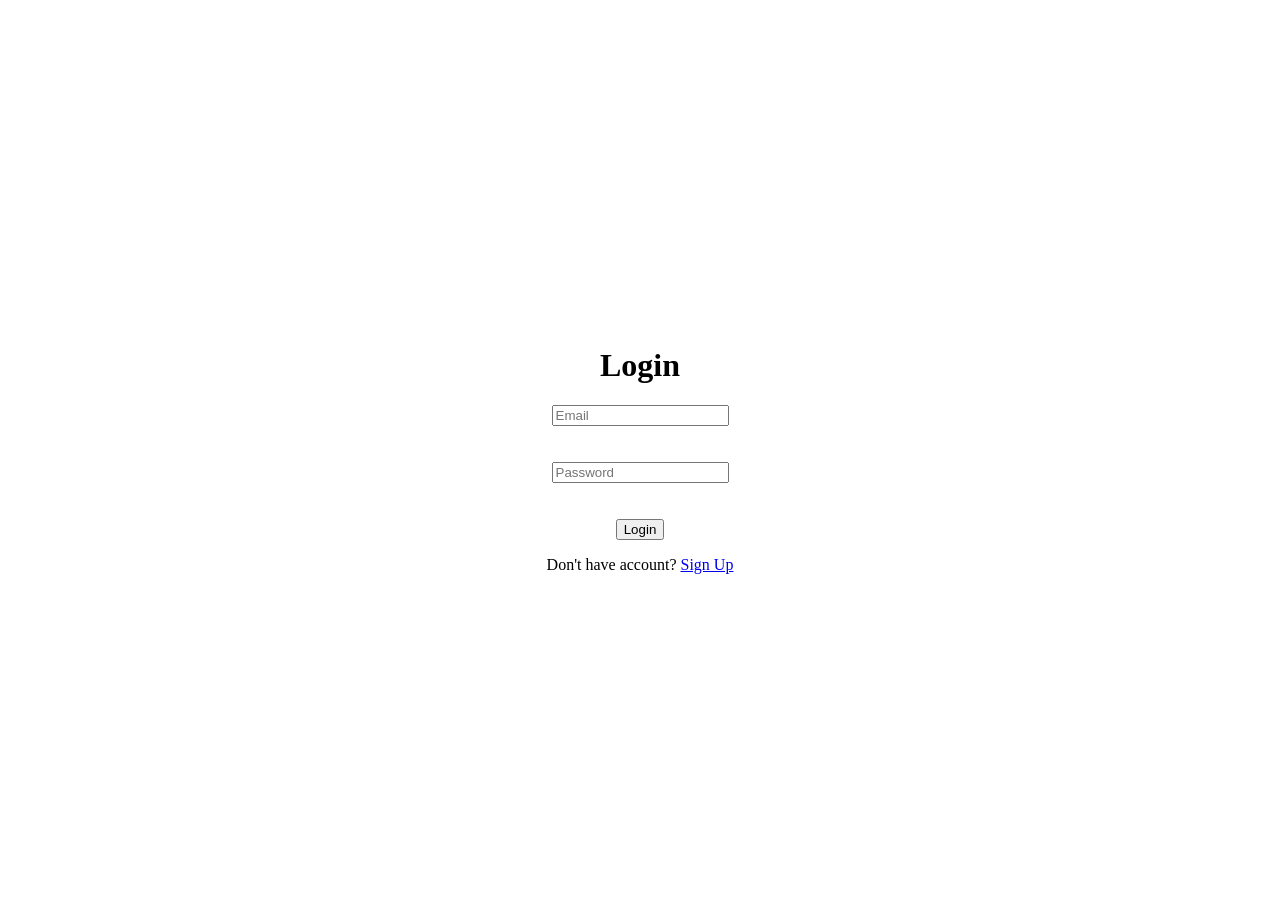
==== frontend/login.html @ 40464ffe "Added Frontend" ====
<!DOCTYPE html>
<html>
<head>
    <title>Login - Velos</title>
    <link rel="stylesheet" href="css/main.css">
</head>
<body>

<div class="landing">

    <h1>Login</h1>

    <input type="email" id="email" placeholder="Email">
    <br><br>
    <input type="password" id="password" placeholder="Password">
    <br><br>
    <button onclick="login()">Login</button>

    <p>
        Don't have account? <a href="signup.html">Sign Up</a>
    </p>

</div>

<script src="js/config.js"></script>
<script src="js/auth.js"></script>
<script>
async function login() {
    const email = document.getElementById("email").value;
    const password = document.getElementById("password").value;

    const response = await fetch(`${BASE_URL}/auth/login`, {
        method: "POST",
        headers: { "Content-Type": "application/x-www-form-urlencoded" },
        body: `username=${email}&password=${password}`
    });

    if (!response.ok) {
        alert("Invalid credentials");
        return;
    }

    const data = await response.json();
    saveToken(data.access_token);
    window.location.href = "dashboard.html";
}
</script>

</body>
</html>
---- frontend/css/main.css ----
.landing {
    height: 100vh;
    display: flex;
    flex-direction: column;
    justify-content: center;
    align-items: center;
    text-align: center;
}

.tagline {
    font-size: 20px;
    margin: 10px 0;
    color: #00ff88;
}

.description {
    color: #aaa;
    margin-bottom: 40px;
}

.buttons {
    display: flex;
    gap: 20px;
}

.btn {
    padding: 12px 25px;
    border-radius: 6px;
    text-decoration: none;
    font-weight: bold;
}

.primary {
    background: #00ff88;
    color: black;
}

.secondary {
    background: #1a1a1a;
    border: 1px solid #00ff88;
    color: #00ff88;
}

.btn:hover {
    opacity: 0.8;
}
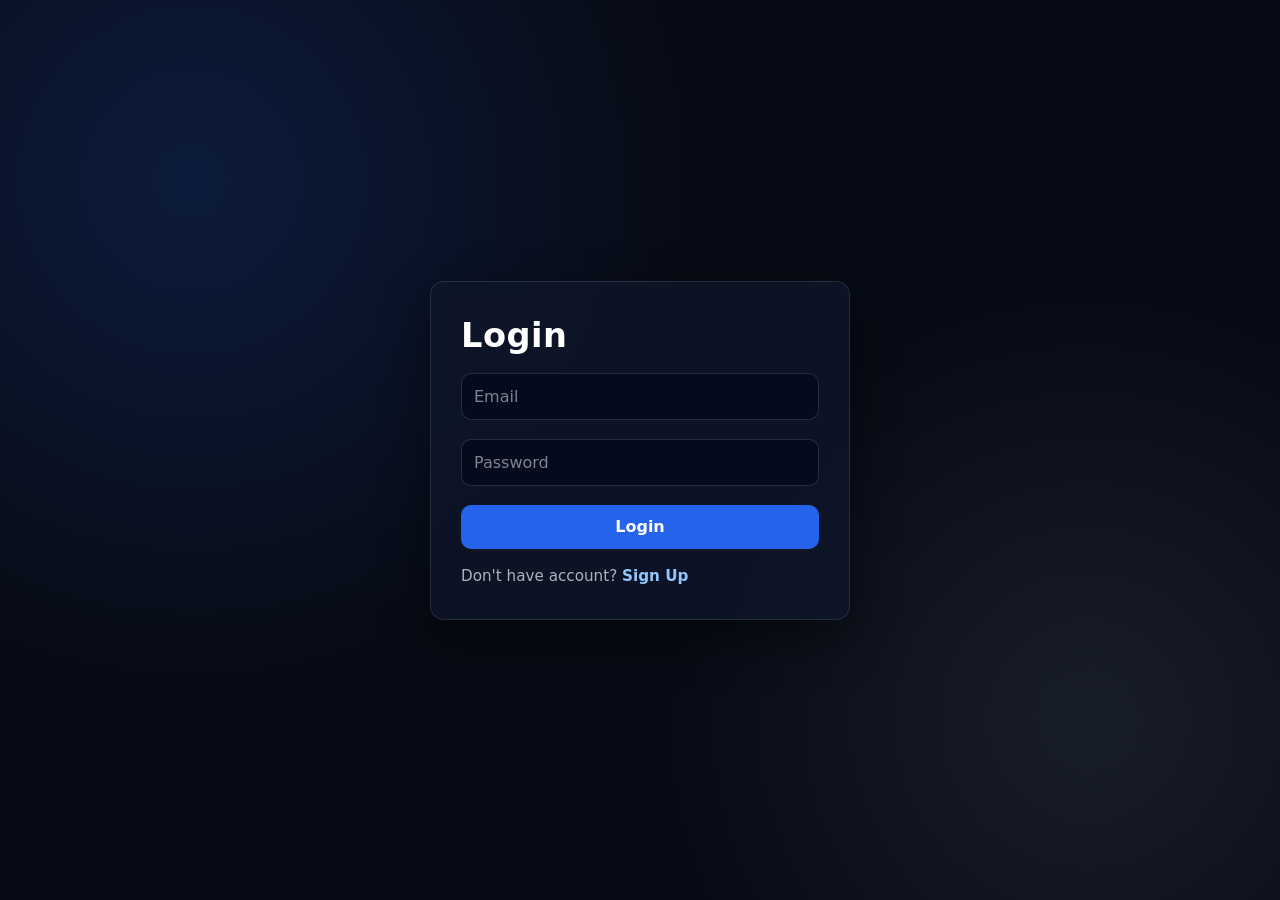
==== commit fa6d815d: "added frontend pages and css" ====
--- a/frontend/login.html
+++ b/frontend/login.html
@@ -2,7 +2,7 @@
 <html>
 <head>
     <title>Login - Velos</title>
-    <link rel="stylesheet" href="css/main.css">
+    <link rel="stylesheet" href="css/login.css">
 </head>
 <body>
 
--- a/frontend/css/login.css
+++ b/frontend/css/login.css
@@ -0,0 +1,96 @@
+*{
+    margin: 0;
+    padding: 0;
+    box-sizing: border-box;
+    font-family: "Segoe UI", system-ui, -apple-system, Arial, sans-serif;
+}
+
+body {
+    min-height: 100vh;
+    display: flex;
+    align-items: center;
+    justify-content: center;
+    background: radial-gradient(900px circle at 15% 20%, rgba(37, 99, 235, 0.18), transparent 55%),
+                radial-gradient(700px circle at 85% 80%, rgba(148, 163, 184, 0.12), transparent 60%),
+                #070b15;
+    color: #e5e7eb;
+    padding: 24px;
+}
+
+.landing {
+    width: 100%;
+    max-width: 420px;
+    padding: 34px 30px;
+    border-radius: 14px;
+    background: rgba(15, 23, 42, 0.78);
+    border: 1px solid rgba(148, 163, 184, 0.18);
+    box-shadow: 0 18px 50px rgba(0, 0, 0, 0.45);
+    backdrop-filter: blur(10px);
+}
+
+.landing h1 {
+    font-size: 2.1rem;
+    font-weight: 700;
+    color: #ffffff;
+    letter-spacing: 0.5px;
+    margin-bottom: 18px;
+}
+
+.landing input {
+    width: 100%;
+    padding: 13px 12px;
+    border-radius: 10px;
+    border: 1px solid rgba(148, 163, 184, 0.22);
+    outline: none;
+    background: rgba(2, 6, 23, 0.55);
+    color: #e5e7eb;
+    font-size: 1rem;
+    transition: border 0.2s ease, background 0.2s ease;
+}
+
+.landing input::placeholder {
+    color: rgba(226, 232, 240, 0.55);
+}
+
+.landing input:focus {
+    border-color: rgba(37, 99, 235, 0.75);
+    background: rgba(2, 6, 23, 0.75);
+}
+
+.landing button {
+    width: 100%;
+    padding: 12.5px 14px;
+    border-radius: 10px;
+    border: none;
+    background: #2563eb;
+    color: #ffffff;
+    font-size: 1rem;
+    font-weight: 600;
+    cursor: pointer;
+    transition: transform 0.15s ease, background 0.2s ease;
+}
+
+.landing button:hover {
+    background: #1d4ed8;
+    transform: translateY(-1px);
+}
+
+.landing button:active {
+    transform: translateY(0px);
+}
+
+.landing p {
+    margin-top: 18px;
+    font-size: 0.95rem;
+    color: rgba(226, 232, 240, 0.75);
+}
+
+.landing a {
+    color: #93c5fd;
+    text-decoration: none;
+    font-weight: 600;
+}
+
+.landing a:hover {
+    text-decoration: underline;
+}
